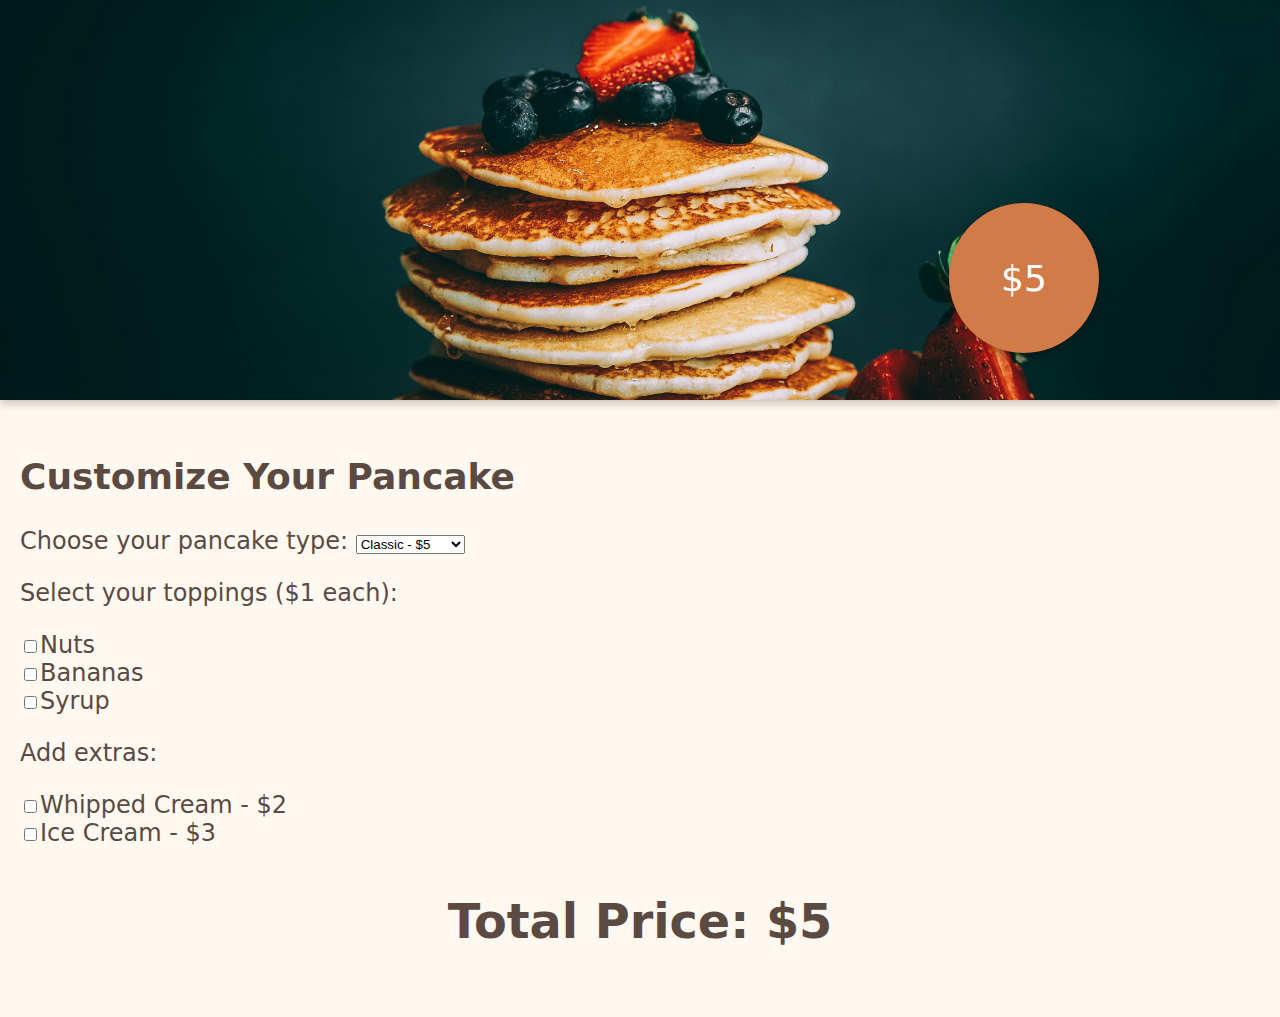
==== 04_week/Pancake_Maker/index.html @ cb2964ac "add Pancake Maker task" ====
<!DOCTYPE html>
<html lang="en">
  <head>
    <meta charset="UTF-8" />
    <title>Pancake Maker</title>
    <link rel="stylesheet" href="style.css" />
  </head>
  
  <body>
    <div class="container">
      <div class="image-container">
        <img src="pancake.jpeg" alt="Delicious pancakes" />
        <div class="price-banner"><span id="totalPrice">$5</span></div>
      </div>
      <div class="form-container">
        <h2>Customize Your Pancake</h2>
        <div class="customization-section">
          <label for="type">Choose your pancake type:</label>
          <select id="type">
            <option value="5">Classic - $5</option>
            <option value="6">Chocolate - $6</option>
            <option value="7">Blueberry - $7</option>
          </select>
        </div>
        <div class="customization-section">
          <p>Select your toppings ($1 each):</p>
          <input type="checkbox" name='topping' id="nuts" value="1" />Nuts<br />
          <input type="checkbox" name='topping' id="bananas" value="1" />Bananas<br />
          <input type="checkbox" name='topping' id="syrup" value="1" />Syrup<br />
        </div>
        <div class="customization-section">
          <p>Add extras:</p>
          <input type="checkbox" id="whippedCream" value="2" />Whipped Cream -
          $2<br />
          <input type="checkbox" id="iceCream" value="3" />Ice Cream - $3<br />
        </div>
        <div class="price-display">
          <h3>Total Price: <span id="totalPrice">$5</span></h3>
        </div>
      </div>
    </div>
    <script src="script.js"></script>
  </body>
</html>
---- 04_week/Pancake_Maker/style.css ----
body {
  font-family: system-ui, -apple-system, BlinkMacSystemFont, 'Segoe UI', Roboto, Oxygen, Ubuntu, Cantarell, 'Open Sans', 'Helvetica Neue', sans-serif;
  font-weight: 200;;
  background-color: #fff8f0;
  color: #5a4a42;
  display: flex;
  justify-content: center;
  align-items: center;
  height: 100vh;
  margin: 0;
}


.container {
  display: flex;
  align-items: flex-start;
  justify-content: center;
  width: 80%;
}

.image-container {
  position: relative;
  flex: 1;
}

.image-container img {
  width: 100%;
  height: 100vh;
  object-fit: cover;
  box-shadow: 0 4px 8px rgba(0, 0, 0, 0.2);
}

.form-container {
  flex: 1;
  padding: 20px;
}

.price-banner {
  position: absolute;
  top: 20px;
  left: 50%;
  transform: translateX(-50%);
  background-color: #d17b49;
  color: white;
  border-radius: 50%;
  width: 100px;
  height: 100px;
  display: flex;
  justify-content: center;
  align-items: center;
  font-size: 20px;
  box-shadow: 0 4px 8px rgba(0, 0, 0, 0.3);
}

@keyframes bounce {
  0% {transform: translateY(0)}
  50% {transform: translateY(-5px)}
  100% {transform: translateY(0)}
}

.bounce {
  animation-name: bounce;
  animation-duration: 500ms;
}


@media (max-width: 1280px){

  body {
    flex-direction: column;
    justify-content: flex-start;
    font-size: 1.5em;
  }

  .image-container img{
    height: 400px;
    width: 100vw;
    object-fit: cover;
  }

  .container {
    height: 100vh;
    width: 100%;
    display: block;
  }

  .price-display {
    text-align: center;
    font-size: 1.7em;
  }

  .price-banner {
    width: 150px;
    height: 150px;
    font-size: 1.5em;
    left: 80%;
    top: 50%;
  }
}
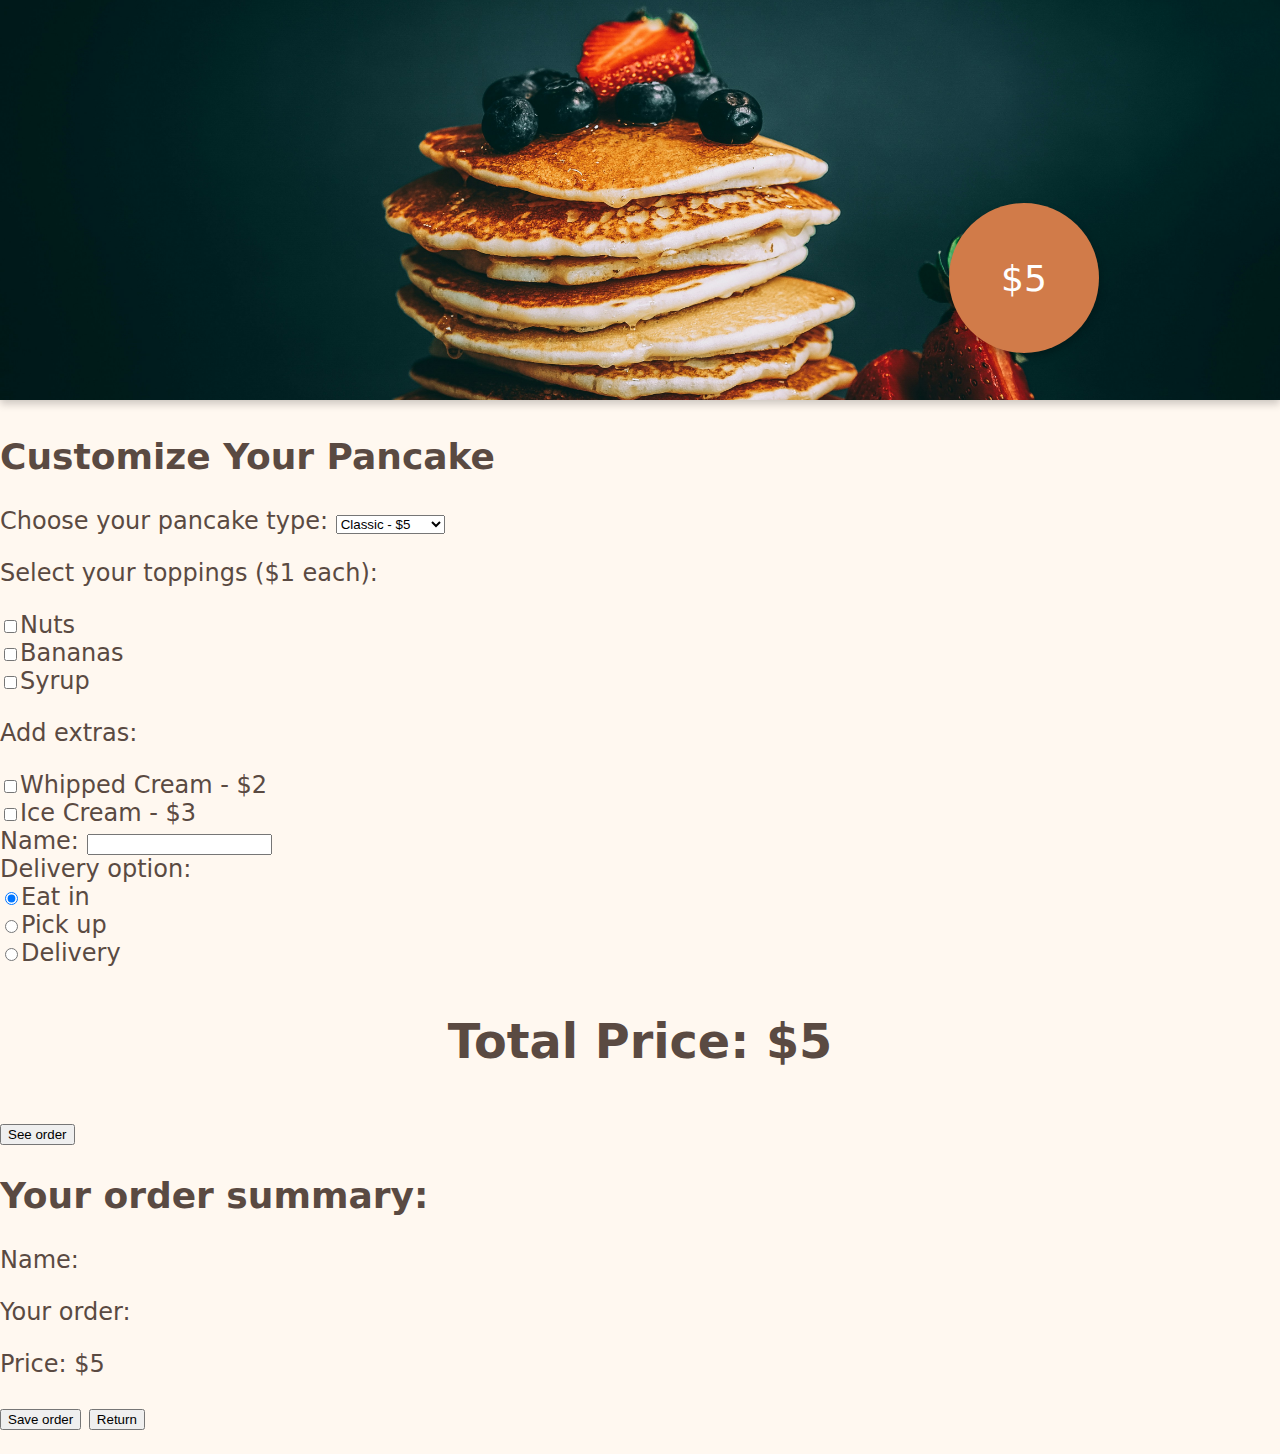
==== commit 4f988240: "add save order function" ====
--- a/04_week/Pancake_Maker/index.html
+++ b/04_week/Pancake_Maker/index.html
@@ -7,12 +7,12 @@
   </head>
   
   <body>
-    <div class="container">
+    <div class="customization-container">
       <div class="image-container">
         <img src="pancake.jpeg" alt="Delicious pancakes" />
         <div class="price-banner"><span id="totalPrice">$5</span></div>
       </div>
-      <div class="form-container">
+      <div class="customize">
         <h2>Customize Your Pancake</h2>
         <div class="customization-section">
           <label for="type">Choose your pancake type:</label>
@@ -24,21 +24,49 @@
         </div>
         <div class="customization-section">
           <p>Select your toppings ($1 each):</p>
-          <input type="checkbox" name='topping' id="nuts" value="1" />Nuts<br />
-          <input type="checkbox" name='topping' id="bananas" value="1" />Bananas<br />
-          <input type="checkbox" name='topping' id="syrup" value="1" />Syrup<br />
+          <input type="checkbox" name='topping' id="Nuts" value="1" />Nuts<br />
+          <input type="checkbox" name='topping' id="Bananas" value="1" />Bananas<br />
+          <input type="checkbox" name='topping' id="Syrup" value="1" />Syrup<br />
         </div>
         <div class="customization-section">
           <p>Add extras:</p>
-          <input type="checkbox" id="whippedCream" value="2" />Whipped Cream -
+          <input type="checkbox" name='extra' id="Whipped" value="2" />Whipped Cream -
           $2<br />
-          <input type="checkbox" id="iceCream" value="3" />Ice Cream - $3<br />
+          <input type="checkbox" name='extra' id="Ice" value="3" />Ice Cream - $3<br />
         </div>
+
+
+        <div class="order-details">
+          <label for="customerName">Name:</label>
+          <input type="text" id='customerName' required /><br/>
+
+          <label for="delivery">Delivery option:</label><br/>
+          <input type="radio" name="delivery" id="eatIn" checked>Eat in<br/>
+          <input type="radio" name="delivery" id="pickUp">Pick up<br/>
+          <input type="radio" name="delivery" id="delivery">Delivery<br/>
+        </div>
+
         <div class="price-display">
           <h3>Total Price: <span id="totalPrice">$5</span></h3>
         </div>
+        <button type='button' id="seeOrder">See order</button>
+        </div>
+
+        <div class="summary hidden">
+          <h2>Your order summary:</h3>
+          <p id='nameDisplay'>Name: </p>
+          <p>Your order:<br/> <span id="orderDisplay"></span></p>
+          <p>Price: <span id='totalPrice'>$5</span><span id='deliveryCost'></span></p>
+            
+          <button type="submit" id="saveOrder">Save order</button>
+          <button type='button' id="return">Return</button>
+        </div>
+
+        <div class="reply hidden">
+          <p></p>
+        </div>
       </div>
-    </div>
+
     <script src="script.js"></script>
   </body>
 </html>
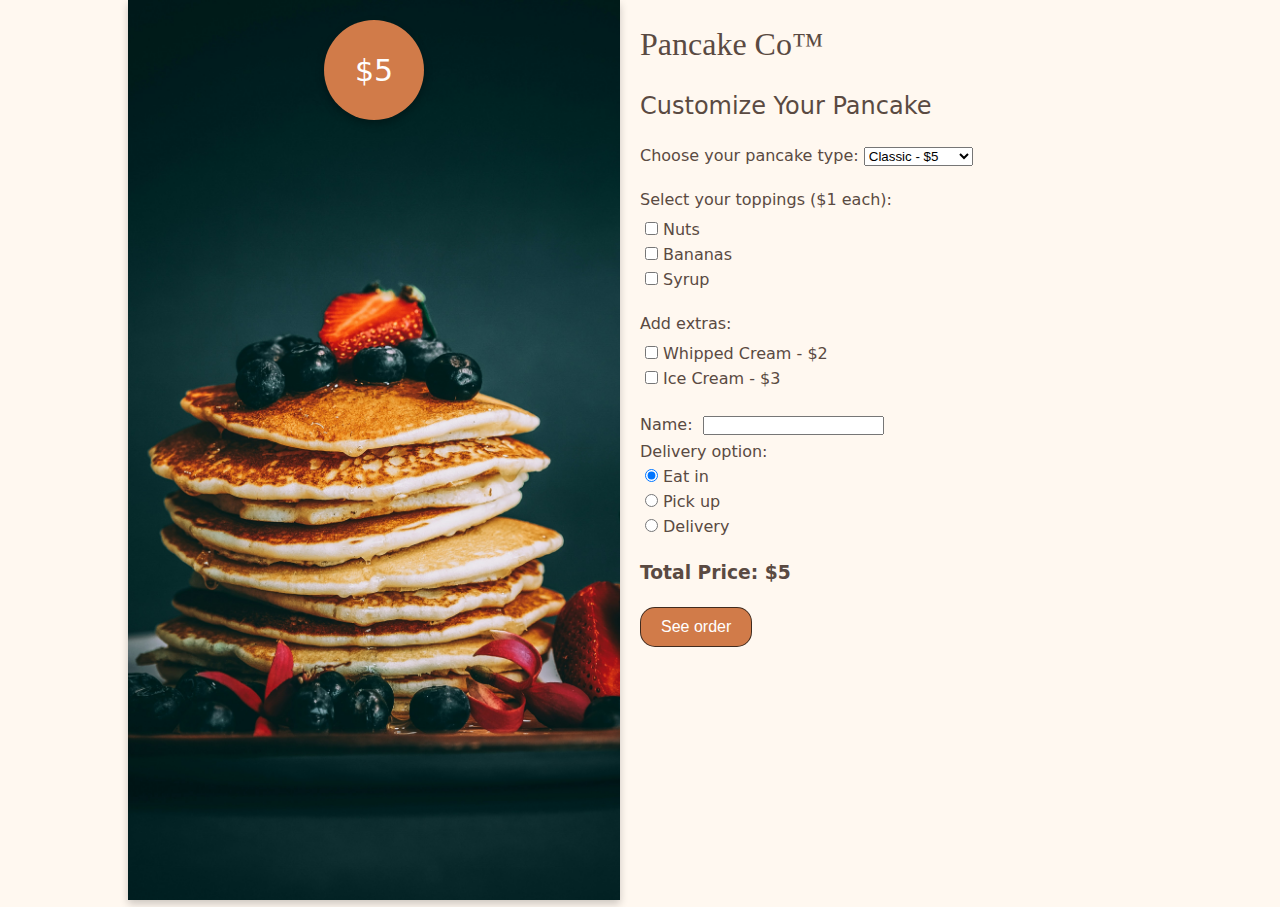
==== commit 55f316d2: "add media queries" ====
--- a/04_week/Pancake_Maker/index.html
+++ b/04_week/Pancake_Maker/index.html
@@ -2,8 +2,10 @@
 <html lang="en">
   <head>
     <meta charset="UTF-8" />
-    <title>Pancake Maker</title>
+    <meta name="viewport" content="width=device-width, initial-scale=1.0">
+    <title>Pancake Co™ - Your local pancake parlor</title>
     <link rel="stylesheet" href="style.css" />
+    <link rel="shortcut icon" href="pancake_favicon.png" type="image/x-icon">
   </head>
   
   <body>
@@ -13,6 +15,7 @@
         <div class="price-banner"><span id="totalPrice">$5</span></div>
       </div>
       <div class="customize">
+        <h1>Pancake Co™</h1>
         <h2>Customize Your Pancake</h2>
         <div class="customization-section">
           <label for="type">Choose your pancake type:</label>
@@ -64,6 +67,7 @@
 
         <div class="reply hidden">
           <p></p>
+          <p></p>
         </div>
       </div>
 
--- a/04_week/Pancake_Maker/style.css
+++ b/04_week/Pancake_Maker/style.css
@@ -1,17 +1,39 @@
+
+/* General Styling */
+* {
+  margin: 0;
+  padding: 0;
+  box-sizing: border-box;
+}
+
+:root {
+  --accentcolor: #d17b49;
+}
+
 body {
   font-family: system-ui, -apple-system, BlinkMacSystemFont, 'Segoe UI', Roboto, Oxygen, Ubuntu, Cantarell, 'Open Sans', 'Helvetica Neue', sans-serif;
-  font-weight: 200;;
+  font-weight: 200;
   background-color: #fff8f0;
   color: #5a4a42;
   display: flex;
   justify-content: center;
   align-items: center;
-  height: 100vh;
-  margin: 0;
-}
-
-
-.container {
+  line-height: 1.5;
+}
+
+
+/* Main content styling */
+h1 {
+  font-family: Josefin Sans;
+  font-weight: 200;
+}
+
+h2 {
+  margin: 20px 0;
+  font-weight: 300;
+}
+
+.customization-container {
   display: flex;
   align-items: flex-start;
   justify-content: center;
@@ -30,9 +52,22 @@
   box-shadow: 0 4px 8px rgba(0, 0, 0, 0.2);
 }
 
-.form-container {
+/* Pancake Customization Styling*/
+.customize {
   flex: 1;
   padding: 20px;
+}
+
+.customize div {
+  margin: 20px 0;
+}
+
+.customize div p{
+  margin-bottom: 5px;
+}
+
+input {
+  margin: 5px;
 }
 
 .price-banner {
@@ -40,7 +75,7 @@
   top: 20px;
   left: 50%;
   transform: translateX(-50%);
-  background-color: #d17b49;
+  background-color: var(--accentcolor);
   color: white;
   border-radius: 50%;
   width: 100px;
@@ -52,8 +87,14 @@
   box-shadow: 0 4px 8px rgba(0, 0, 0, 0.3);
 }
 
+.price-banner span {
+  font-size: 1.5em;
+}
+
+
+/* Animation */
 @keyframes bounce {
-  0% {transform: translateY(0)}
+  0% {}
   50% {transform: translateY(-5px)}
   100% {transform: translateY(0)}
 }
@@ -64,36 +105,201 @@
 }
 
 
-@media (max-width: 1280px){
-
+
+
+/* Toggle Visibility */
+.hidden {
+  display: none;
+} 
+
+
+
+
+/* Order Summary Styling */
+.summary {
+  flex: 1;
+  padding: 20px;
+  min-width: 30%;
+  padding: 20px;
+}
+
+.summary p {
+  margin: 25px 0;
+}
+
+
+
+/* Button Styling */
+button {
+  padding: 10px 20px;
+  background-color: var(--accentcolor);
+  border: 1px solid rgba(29, 24, 20, 0.8);
+  border-radius: 15px;
+  color: white;
+  font-weight: 300;
+  font-size: 1rem;
+  font-family: Arial, Helvetica, sans-serif;
+}
+
+#saveOrder {
+  margin-right: 10px;
+}
+
+
+
+/* Form 'Validation' Reply */
+.reply {
+  text-align: center;
+  background-color: beige;
+  backdrop-filter: blur(5px);
+  position: absolute;
+  margin: auto;
+  margin-top: 40vh;
+  padding: 30px;
+  border-radius: 5px;
+  color: rgba(29, 24, 20, 0.8);
+  font-size: 1.2em;
+  font-weight: 400;
+}
+
+
+
+
+/* 
+
+MEDIA QUERIES 
+
+*/
+
+
+
+/* iPad Pro */
+@media only screen and (max-width: 1024px) {
   body {
-    flex-direction: column;
-    justify-content: flex-start;
-    font-size: 1.5em;
-  }
-
-  .image-container img{
-    height: 400px;
-    width: 100vw;
-    object-fit: cover;
-  }
-
-  .container {
-    height: 100vh;
+    font-size: 24px;
+    height: 120vh;
+  }
+
+  h2 {
+    border-bottom: 1px solid beige;
+  }
+
+  .image-container {
+    height: 100%;
+    flex: 1;
+  }
+
+  .image-container > img {
+    height: 100%;
+    object-position: 20% 0%;
+  }
+
+  .customization-container {
+    height: 100%;
     width: 100%;
+  }
+
+  .customize {
+    position: absolute;
+    left: 10%;
+    top: 10%;
+    
+    background-color: rgba(0,0,0,0.3);
+    backdrop-filter: blur(4px);
+    color: beige;
+
+    padding: 40px 60px;
+  }
+
+
+  .summary {
+    position: absolute;
+    left: 10%;
+    top: 10%;
+    
+    background-color: rgba(0,0,0,0.3);
+    backdrop-filter: blur(4px);
+    color: beige;
+
+    padding: 40px 60px;
+  }
+
+  .summary > button {
+    margin: auto;
+  }
+
+  .price-banner {
+    z-index: 4;
+    top: 7%;
+    left: 64%;
+  }
+
+  .price-banner > span {
+    font-size: 2rem;
+  }
+
+  #seeOrder {
+    scale: 1.1;
     display: block;
-  }
-
-  .price-display {
-    text-align: center;
-    font-size: 1.7em;
+    margin: auto;
+  }
+
+  input[type='checkbox'], input[type='radio'] {
+    scale: 1.3;
+    margin-right: 15px;
+  }
+
+  input[type='text'] {
+    position: relative;
+    top: -3px;
+    padding: 5px;
+    margin: 3px;
+  }
+
+
+
+}
+
+@media only screen and (max-width: 532px) {
+  body {
+    font-size: 22px;
+  }
+
+  .customize {
+    padding: 40px;
   }
 
   .price-banner {
-    width: 150px;
-    height: 150px;
-    font-size: 1.5em;
+    top: 14%;
+  }
+}
+
+
+/* iPhone SE media query */
+@media only screen and (max-width: 375px) {
+  body {
+    font-size: 14px;
+  }
+
+  .customize {
+    width: 80%;
+    top: 5%;
+    padding: 15px;
+  }
+
+  .price-banner {
+    scale: 0.8;
+    top: 3%;
     left: 80%;
-    top: 50%;
-  }
-}
+  }
+
+  .summary {
+    width: 80%;
+    top: 5%;
+    padding: 15px;
+  }
+
+  .reply {
+    width: 85%;
+  }
+}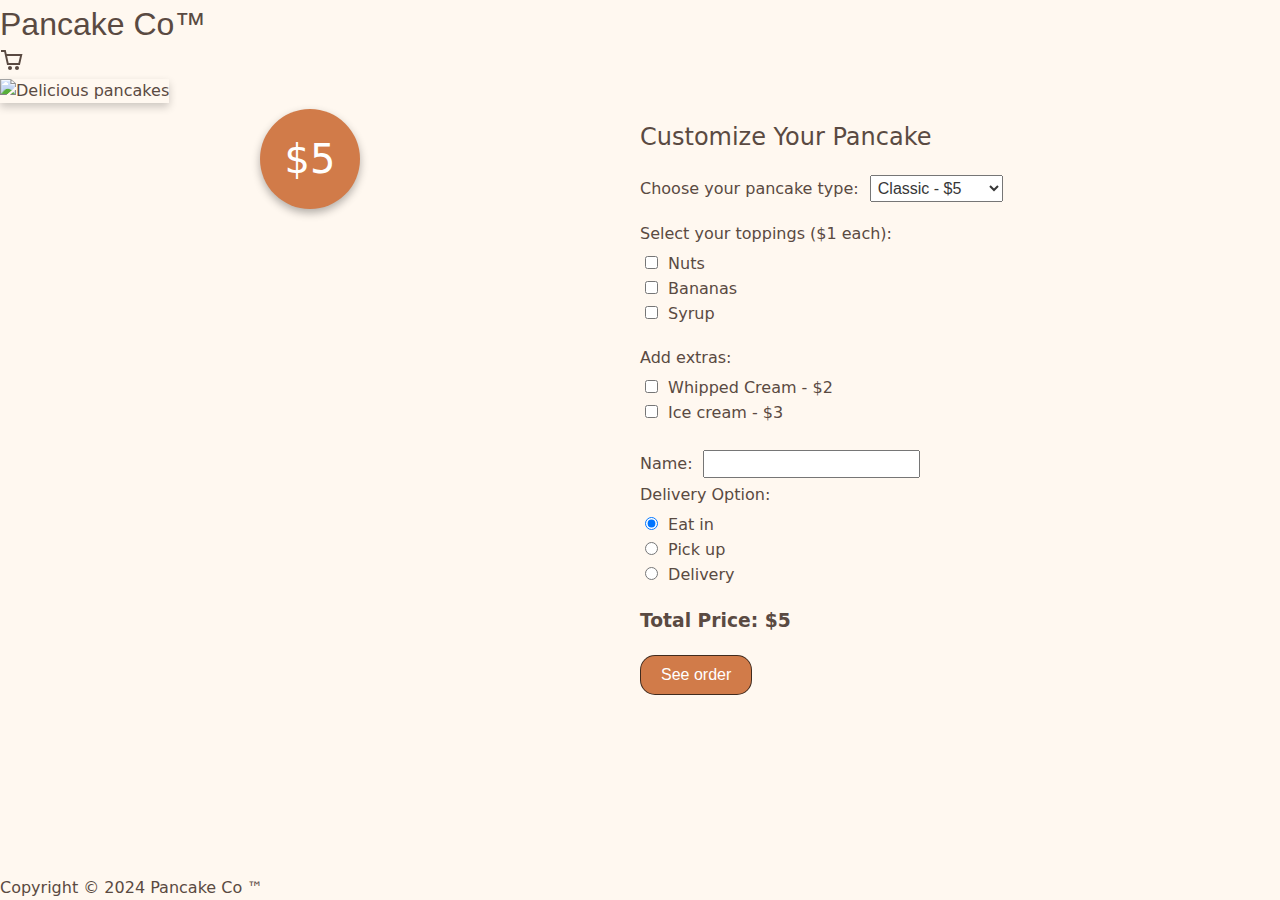
==== commit 75d37c1c: "add new styling" ====
--- a/04_week/Pancake_Maker/index.html
+++ b/04_week/Pancake_Maker/index.html
@@ -5,17 +5,26 @@
     <meta name="viewport" content="width=device-width, initial-scale=1.0">
     <title>Pancake Co™ - Your local pancake parlor</title>
     <link rel="stylesheet" href="style.css" />
-    <link rel="shortcut icon" href="pancake_favicon.png" type="image/x-icon">
+    <link rel="shortcut icon" href="images/pancake_favicon.png" type="image/x-icon">
   </head>
   
   <body>
+    <header>
+      <h1>Pancake Co™</h1>
+      <div class='cart'>
+        <svg width="24" height="24" viewBox="0 0 24 24" fill="none" xmlns="http://www.w3.org/2000/svg">
+          <path fill-rule="evenodd" clip-rule="evenodd" d="M5.79166 2H1V4H4.2184L6.9872 16.6776H7V17H20V16.7519L22.1932 7.09095L22.5308 6H6.6552L6.08485 3.38852L5.79166 2ZM19.9869 8H7.092L8.62081 15H18.3978L19.9869 8Z" fill="currentColor"/>
+          <path d="M10 22C11.1046 22 12 21.1046 12 20C12 18.8954 11.1046 18 10 18C8.89543 18 8 18.8954 8 20C8 21.1046 8.89543 22 10 22Z" fill="currentColor"/>
+          <path d="M19 20C19 21.1046 18.1046 22 17 22C15.8954 22 15 21.1046 15 20C15 18.8954 15.8954 18 17 18C18.1046 18 19 18.8954 19 20Z" fill="currentColor"/>
+        </svg>
+      </div>
+    </header>
     <div class="customization-container">
       <div class="image-container">
-        <img src="pancake.jpeg" alt="Delicious pancakes" />
+        <img src="images/monika-grabkowska-jsgJtBOR6jY-unsplash.jpg" alt="Delicious pancakes" />
         <div class="price-banner"><span id="totalPrice">$5</span></div>
       </div>
       <div class="customize">
-        <h1>Pancake Co™</h1>
         <h2>Customize Your Pancake</h2>
         <div class="customization-section">
           <label for="type">Choose your pancake type:</label>
@@ -27,26 +36,53 @@
         </div>
         <div class="customization-section">
           <p>Select your toppings ($1 each):</p>
-          <input type="checkbox" name='topping' id="Nuts" value="1" />Nuts<br />
-          <input type="checkbox" name='topping' id="Bananas" value="1" />Bananas<br />
-          <input type="checkbox" name='topping' id="Syrup" value="1" />Syrup<br />
+          <div>
+            <input type="checkbox" name='topping' id="Nuts" value="1" />
+            <label for='Nuts'>Nuts</label>
+          </div>
+          <div>
+            <input type="checkbox" name='topping' id="Bananas" value="1" />
+            <label for='Bananas'>Bananas</label><br>
+          </div>
+          <div>
+            <input type="checkbox" name='topping' id="Syrup" value="1" />
+            <label for='Syrup'>Syrup</label>
+          </div>
+ 
+
+
         </div>
         <div class="customization-section">
           <p>Add extras:</p>
-          <input type="checkbox" name='extra' id="Whipped" value="2" />Whipped Cream -
-          $2<br />
-          <input type="checkbox" name='extra' id="Ice" value="3" />Ice Cream - $3<br />
+          <div>
+            <input type="checkbox" name='extra' id="Whipped" value="2" />
+            <label for='Whipped'>Whipped Cream - $2</label>
+          </div>
+          <div>
+            <input type="checkbox" name='extra' id="Ice" value="3" />
+            <label for='Ice'>Ice cream - $3</label>
+          </div>
+
         </div>
 
 
         <div class="order-details">
           <label for="customerName">Name:</label>
-          <input type="text" id='customerName' required /><br/>
+          <input type="text" id='customerName' required />
 
-          <label for="delivery">Delivery option:</label><br/>
-          <input type="radio" name="delivery" id="eatIn" checked>Eat in<br/>
-          <input type="radio" name="delivery" id="pickUp">Pick up<br/>
-          <input type="radio" name="delivery" id="delivery">Delivery<br/>
+          <p>Delivery Option:</p>
+          <div>
+            <input type="radio" name="delivery" id="eatIn" checked>
+            <label for='eatIn'>Eat in</label>
+          </div>
+          <div>
+            <input type="radio" name="delivery" id="pickUp">
+            <label for='pickUp'>Pick up</label>
+          </div>
+          <div>
+            <input type="radio" name="delivery" id="delivery">
+            <label for='delivery'>Delivery</label>
+          </div>
         </div>
 
         <div class="price-display">
@@ -71,6 +107,10 @@
         </div>
       </div>
 
+      <footer>
+        <p>Copyright &copy 2024 Pancake Co &trade;</p>
+      </footer>
+
     <script src="script.js"></script>
   </body>
 </html>
--- a/04_week/Pancake_Maker/style.css
+++ b/04_week/Pancake_Maker/style.css
@@ -16,15 +16,20 @@
   background-color: #fff8f0;
   color: #5a4a42;
   display: flex;
+  flex-direction: column;
   justify-content: center;
-  align-items: center;
   line-height: 1.5;
 }
+
+
+
+/* Header Styling */
+
 
 
 /* Main content styling */
 h1 {
-  font-family: Josefin Sans;
+  font-family: Josefin Sans, Arial, sans-serif;
   font-weight: 200;
 }
 
@@ -37,7 +42,6 @@
   display: flex;
   align-items: flex-start;
   justify-content: center;
-  width: 80%;
 }
 
 .image-container {
@@ -58,7 +62,7 @@
   padding: 20px;
 }
 
-.customize div {
+.customize > div {
   margin: 20px 0;
 }
 
@@ -66,13 +70,24 @@
   margin-bottom: 5px;
 }
 
+select {
+  color: rgb(55, 55, 55);
+  padding: 3px;
+  font-size: 1em;
+  margin: 0 6px;
+}
+
 input {
+  color: rgb(55, 55, 55);
+  padding: 3px;
   margin: 5px;
+  outline: none;
+  font-size: 1em;
 }
 
 .price-banner {
   position: absolute;
-  top: 20px;
+  top: 30px;
   left: 50%;
   transform: translateX(-50%);
   background-color: var(--accentcolor);
@@ -87,21 +102,19 @@
   box-shadow: 0 4px 8px rgba(0, 0, 0, 0.3);
 }
 
-.price-banner span {
-  font-size: 1.5em;
+.price-banner > span {
+  font-size: 2em;
 }
 
 
 /* Animation */
 @keyframes bounce {
-  0% {}
   50% {transform: translateY(-5px)}
   100% {transform: translateY(0)}
 }
 
 .bounce {
-  animation-name: bounce;
-  animation-duration: 500ms;
+  animation: bounce 500ms;
 }
 
 
@@ -139,6 +152,11 @@
   font-weight: 300;
   font-size: 1rem;
   font-family: Arial, Helvetica, sans-serif;
+}
+
+button:hover {
+  cursor: pointer;
+  background-color: #876959;
 }
 
 #saveOrder {
@@ -162,6 +180,18 @@
   font-weight: 400;
 }
 
+ 
+/* Footer Styling */
+footer {
+  position: absolute;
+  bottom: 0;
+}
+footer p{
+  text-align: end;
+}
+
+
+
 
 
 
@@ -181,7 +211,7 @@
   }
 
   h2 {
-    border-bottom: 1px solid beige;
+    border-bottom: 1px solid;
   }
 
   .image-container {
@@ -190,6 +220,8 @@
   }
 
   .image-container > img {
+    box-shadow: none;
+    position: absolute;
     height: 100%;
     object-position: 20% 0%;
   }
@@ -199,30 +231,17 @@
     width: 100%;
   }
 
-  .customize {
+  .customize, .summary {
     position: absolute;
-    left: 10%;
     top: 10%;
     
-    background-color: rgba(0,0,0,0.3);
-    backdrop-filter: blur(4px);
-    color: beige;
+    background-color: rgba(245,245,220, 0.8);
+    backdrop-filter: drop-shadow(10px);
 
     padding: 40px 60px;
   }
 
 
-  .summary {
-    position: absolute;
-    left: 10%;
-    top: 10%;
-    
-    background-color: rgba(0,0,0,0.3);
-    backdrop-filter: blur(4px);
-    color: beige;
-
-    padding: 40px 60px;
-  }
 
   .summary > button {
     margin: auto;
@@ -231,7 +250,7 @@
   .price-banner {
     z-index: 4;
     top: 7%;
-    left: 64%;
+    left: 80%;
   }
 
   .price-banner > span {
@@ -244,7 +263,15 @@
     margin: auto;
   }
 
-  input[type='checkbox'], input[type='radio'] {
+  select {
+    font-size: 0.8em;
+    padding: 6px;
+    margin: 0 6px;
+    border-radius: 5px;
+  }
+
+  input[type='checkbox'], 
+  input[type='radio'] {
     scale: 1.3;
     margin-right: 15px;
   }
@@ -252,15 +279,19 @@
   input[type='text'] {
     position: relative;
     top: -3px;
-    padding: 5px;
-    margin: 3px;
-  }
-
-
-
-}
-
-@media only screen and (max-width: 532px) {
+    padding: 3px;
+    margin: 10px 10px;
+    border-radius: 5px;
+    border: 1px solid var(--accentcolor)
+  }
+
+
+
+}
+
+@media only screen and (max-width: 750px) {
+  
+
   body {
     font-size: 22px;
   }
@@ -270,13 +301,13 @@
   }
 
   .price-banner {
-    top: 14%;
+    left: 80%;
   }
 }
 
 
 /* iPhone SE media query */
-@media only screen and (max-width: 375px) {
+@media only screen and (max-width: 500px) {
   body {
     font-size: 14px;
   }
@@ -302,4 +333,5 @@
   .reply {
     width: 85%;
   }
-}+}
+
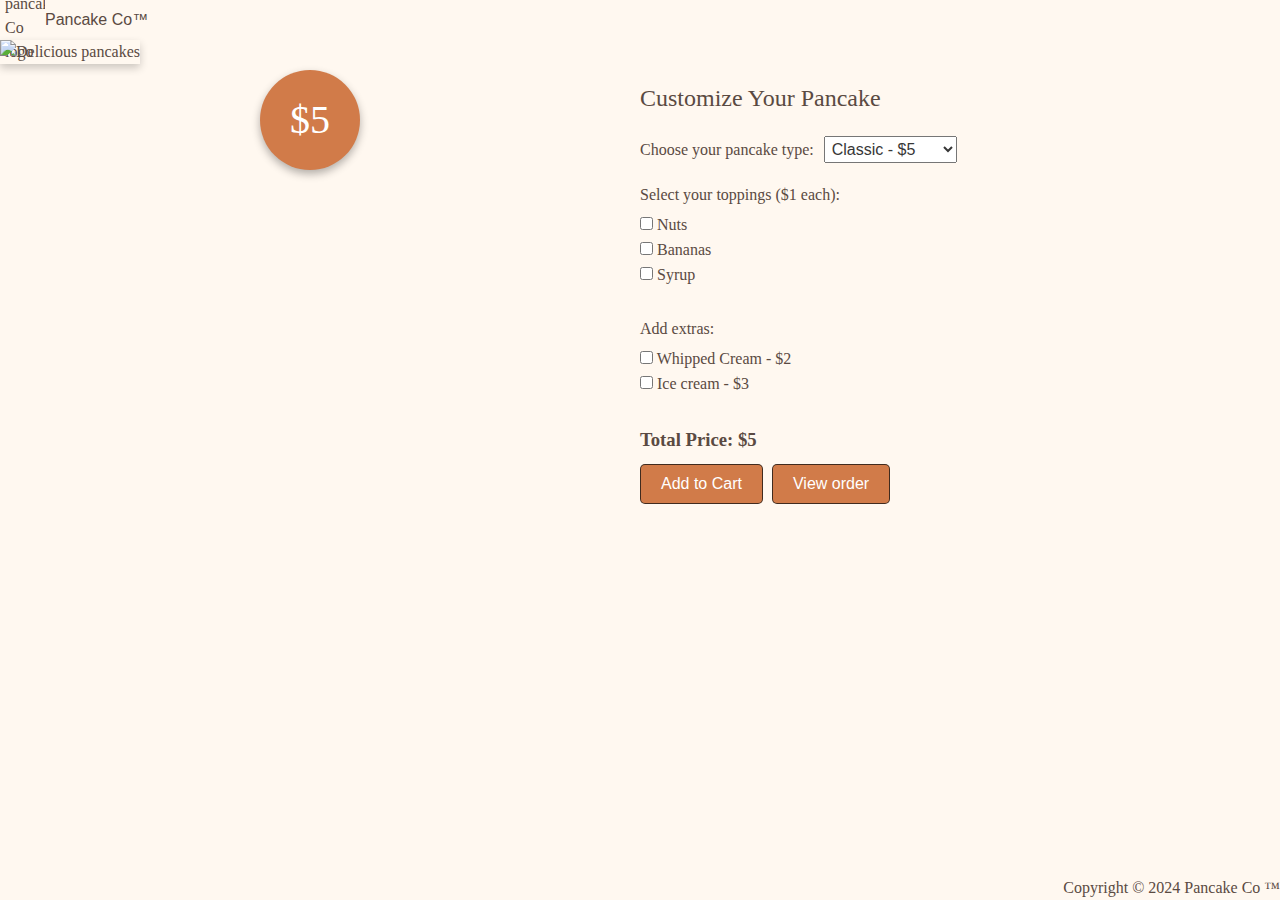
==== commit 536c2e5b: "safety backup" ====
--- a/04_week/Pancake_Maker/index.html
+++ b/04_week/Pancake_Maker/index.html
@@ -7,17 +7,11 @@
     <link rel="stylesheet" href="style.css" />
     <link rel="shortcut icon" href="images/pancake_favicon.png" type="image/x-icon">
   </head>
-  
+
   <body>
     <header>
-      <h1>Pancake Co™</h1>
-      <div class='cart'>
-        <svg width="24" height="24" viewBox="0 0 24 24" fill="none" xmlns="http://www.w3.org/2000/svg">
-          <path fill-rule="evenodd" clip-rule="evenodd" d="M5.79166 2H1V4H4.2184L6.9872 16.6776H7V17H20V16.7519L22.1932 7.09095L22.5308 6H6.6552L6.08485 3.38852L5.79166 2ZM19.9869 8H7.092L8.62081 15H18.3978L19.9869 8Z" fill="currentColor"/>
-          <path d="M10 22C11.1046 22 12 21.1046 12 20C12 18.8954 11.1046 18 10 18C8.89543 18 8 18.8954 8 20C8 21.1046 8.89543 22 10 22Z" fill="currentColor"/>
-          <path d="M19 20C19 21.1046 18.1046 22 17 22C15.8954 22 15 21.1046 15 20C15 18.8954 15.8954 18 17 18C18.1046 18 19 18.8954 19 20Z" fill="currentColor"/>
-        </svg>
-      </div>
+      <img src="/images/icons/pancakeCo_logo.png" alt="pancake Co logo">
+      <h1>Pancake Co&trade;</h1>
     </header>
     <div class="customization-container">
       <div class="image-container">
@@ -29,11 +23,12 @@
         <div class="customization-section">
           <label for="type">Choose your pancake type:</label>
           <select id="type">
-            <option value="5">Classic - $5</option>
-            <option value="6">Chocolate - $6</option>
-            <option value="7">Blueberry - $7</option>
+            <option value="5" id='Classic'>Classic - $5</option>
+            <option value="6" id='Chocolate'>Chocolate - $6</option>
+            <option value="7" id='Blueberry'>Blueberry - $7</option>
           </select>
         </div>
+        <div class="customization-section-container">
         <div class="customization-section">
           <p>Select your toppings ($1 each):</p>
           <div>
@@ -48,29 +43,43 @@
             <input type="checkbox" name='topping' id="Syrup" value="1" />
             <label for='Syrup'>Syrup</label>
           </div>
- 
+        </div>
 
-
-        </div>
+        </div.>
         <div class="customization-section">
           <p>Add extras:</p>
           <div>
-            <input type="checkbox" name='extra' id="Whipped" value="2" />
-            <label for='Whipped'>Whipped Cream - $2</label>
+            <input type="checkbox" name='extra' id="Whipped Cream" value="2" />
+            <label for='Whipped Cream'>Whipped Cream - $2</label>
           </div>
           <div>
-            <input type="checkbox" name='extra' id="Ice" value="3" />
-            <label for='Ice'>Ice cream - $3</label>
+            <input type="checkbox" name='extra' id="Ice Cream" value="3" />
+            <label for='Ice Cream'>Ice cream - $3</label>
+          </div>
+        </div>
+
+          <div class="price-display">
+            <h3>Total Price: <span id="totalPrice">$5</span></h3>
           </div>
 
+        <div>
+          <button type='button' id='addToCart'>Add to Cart</button>
+          <button type='button' id="viewOrder">View order</button>
         </div>
 
+          <div class='hidden' id='orderCount'></div>
+        </div>
 
-        <div class="order-details">
-          <label for="customerName">Name:</label>
-          <input type="text" id='customerName' required />
+      </div>
 
-          <p>Delivery Option:</p>
+      <div class="summary hidden">
+        <h2>Your order summary:</h2>
+          <div class='orderDisplay'></div>
+        <p>Total price: <span id='summaryTotalCost'></span><span id='deliveryCost'></span></p>
+        <div class="customerDetails">
+          <label for="customerName">Name:</label><br/>
+          <input type="text" id='customerName' required/> 
+          <p>Delivery option:</p>
           <div>
             <input type="radio" name="delivery" id="eatIn" checked>
             <label for='eatIn'>Eat in</label>
@@ -81,31 +90,17 @@
           </div>
           <div>
             <input type="radio" name="delivery" id="delivery">
-            <label for='delivery'>Delivery</label>
+            <label for='delivery'>Delivery - $5</label>
           </div>
         </div>
-
-        <div class="price-display">
-          <h3>Total Price: <span id="totalPrice">$5</span></h3>
-        </div>
-        <button type='button' id="seeOrder">See order</button>
-        </div>
-
-        <div class="summary hidden">
-          <h2>Your order summary:</h3>
-          <p id='nameDisplay'>Name: </p>
-          <p>Your order:<br/> <span id="orderDisplay"></span></p>
-          <p>Price: <span id='totalPrice'>$5</span><span id='deliveryCost'></span></p>
-            
-          <button type="submit" id="saveOrder">Save order</button>
+        <p id="reply"></p>
+        <div>
+          <button type="submit" id="placeOrder">Place order</button>
           <button type='button' id="return">Return</button>
         </div>
 
-        <div class="reply hidden">
-          <p></p>
-          <p></p>
-        </div>
       </div>
+
 
       <footer>
         <p>Copyright &copy 2024 Pancake Co &trade;</p>
--- a/04_week/Pancake_Maker/style.css
+++ b/04_week/Pancake_Maker/style.css
@@ -8,10 +8,13 @@
 
 :root {
   --accentcolor: #d17b49;
+  --logofont: 'Rock Salt';
+  --font: 'Ubuntu Mono';
+
 }
 
 body {
-  font-family: system-ui, -apple-system, BlinkMacSystemFont, 'Segoe UI', Roboto, Oxygen, Ubuntu, Cantarell, 'Open Sans', 'Helvetica Neue', sans-serif;
+  font-family: var(--font);
   font-weight: 200;
   background-color: #fff8f0;
   color: #5a4a42;
@@ -22,12 +25,27 @@
 }
 
 
-
 /* Header Styling */
-
-
-
-/* Main content styling */
+header {
+  display: flex;
+  align-items: center;
+  height: 40px;
+  padding: 5px;
+}
+
+header h1 {
+  font-family: var(--logofont), arial;
+  font-size: 1rem;
+}
+
+
+
+header img {
+  width: 40px;
+}
+
+
+/* Main Content Styling */
 h1 {
   font-family: Josefin Sans, Arial, sans-serif;
   font-weight: 200;
@@ -42,6 +60,10 @@
   display: flex;
   align-items: flex-start;
   justify-content: center;
+}
+
+.customization-section {
+  margin-bottom: 30px;
 }
 
 .image-container {
@@ -56,7 +78,7 @@
   box-shadow: 0 4px 8px rgba(0, 0, 0, 0.2);
 }
 
-/* Pancake Customization Styling*/
+/* Pancake Customization Styling */
 .customize {
   flex: 1;
   padding: 20px;
@@ -80,11 +102,13 @@
 input {
   color: rgb(55, 55, 55);
   padding: 3px;
-  margin: 5px;
+  margin: 5px 0;
   outline: none;
   font-size: 1em;
 }
 
+
+/* Price Banner */
 .price-banner {
   position: absolute;
   top: 30px;
@@ -106,6 +130,10 @@
   font-size: 2em;
 }
 
+.price-display {
+  margin: 0 0 10px;
+}
+
 
 /* Animation */
 @keyframes bounce {
@@ -136,8 +164,34 @@
   padding: 20px;
 }
 
-.summary p {
+.summary > p {
   margin: 25px 0;
+}
+
+.orderDisplay > div {
+  display: flex;
+  justify-content: space-between;
+  max-width: 460px;
+  margin: 0 0 5px;
+}
+
+.orderDisplay > div > p {
+  margin: 0 0 5px;
+  max-width: 390px;
+}
+
+.orderAdd, .orderRemove {
+  width: 26px;
+  height: 24px;
+  padding: 0;
+}
+
+.customerDetails {
+  margin-bottom: 30px;
+}
+
+.customerDetails > p {
+  margin: 5px 0;
 }
 
 
@@ -147,11 +201,12 @@
   padding: 10px 20px;
   background-color: var(--accentcolor);
   border: 1px solid rgba(29, 24, 20, 0.8);
-  border-radius: 15px;
+  border-radius: 5px;
   color: white;
   font-weight: 300;
   font-size: 1rem;
   font-family: Arial, Helvetica, sans-serif;
+  margin: 0 5px 0 0;
 }
 
 button:hover {
@@ -164,31 +219,43 @@
 }
 
 
-
-/* Form 'Validation' Reply */
-.reply {
+#orderCount {
+  width: 22px;
+  height: 22px;
+  background-color: red;
+  position: relative;
+  top: -50px;
+  left: 235px;
+
   text-align: center;
-  background-color: beige;
-  backdrop-filter: blur(5px);
-  position: absolute;
-  margin: auto;
-  margin-top: 40vh;
-  padding: 30px;
-  border-radius: 5px;
-  color: rgba(29, 24, 20, 0.8);
-  font-size: 1.2em;
+  color: white;
+  font-weight: bolder;
+
+  border-radius: 50%;
+  animation: bounce 200ms;
+}
+
+
+.reply p {
   font-weight: 400;
-}
+  margin-bottom: 10px;
+}
+
+
+
 
  
 /* Footer Styling */
 footer {
   position: absolute;
   bottom: 0;
+  width: 100%;
 }
 footer p{
   text-align: end;
 }
+
+
 
 
 
@@ -206,8 +273,9 @@
 /* iPad Pro */
 @media only screen and (max-width: 1024px) {
   body {
+    justify-content: start;
     font-size: 24px;
-    height: 120vh;
+    height: 100vh
   }
 
   h2 {
@@ -215,32 +283,29 @@
   }
 
   .image-container {
-    height: 100%;
+    height: 100svh;
     flex: 1;
   }
 
   .image-container > img {
     box-shadow: none;
-    position: absolute;
     height: 100%;
     object-position: 20% 0%;
   }
 
-  .customization-container {
-    height: 100%;
-    width: 100%;
-  }
-
-  .customize, .summary {
+
+  .customize, .summary, .reply {
+    min-width: 580px;
+    max-width: 580px;
     position: absolute;
     top: 10%;
     
-    background-color: rgba(245,245,220, 0.8);
-    backdrop-filter: drop-shadow(10px);
+    background-color: rgba(245,245,220, 1);
+    box-shadow: 5px 5px 10px rgba(0,0,0,0.3);
 
     padding: 40px 60px;
-  }
-
+    border-radius: 10px;
+  }
 
 
   .summary > button {
@@ -270,9 +335,11 @@
     border-radius: 5px;
   }
 
+
+
   input[type='checkbox'], 
   input[type='radio'] {
-    scale: 1.3;
+    scale: 1.8;
     margin-right: 15px;
   }
 
@@ -280,18 +347,61 @@
     position: relative;
     top: -3px;
     padding: 3px;
-    margin: 10px 10px;
+    margin: 10px 0;
     border-radius: 5px;
     border: 1px solid var(--accentcolor)
   }
-
-
+  
+  .orderDisplay {
+    margin: 50px 0;
+  }
+
+  .orderAdd, .orderRemove {
+    font-size: 1em;
+
+  }
+
+  button:not(.orderAdd, .orderRemove) {
+    font-size: 1.1em;
+    margin: 40px 5px 0 0;
+  }
+
+  .customize > div {
+    margin: 40px 0 0;
+  }
+
+  #orderCount {
+    position: absolute;
+    top: 704px;
+    left: 394px;
+    width: 32px;
+    height: 32px;
+    margin: 0
+  }
+
+  #reply {
+    font-size: 1em;
+    font-weight: bold;
+    margin: 0;
+  }
+
+  .summary {
+    padding: 40px 60px 60px;
+  }
+
+  .orderDisplay > div > p {
+    max-width: 380px;
+  }
+
+  .orderAdd, .orderRemove {
+    width: 32px;
+    height: 32px;
+  }
 
 }
 
 @media only screen and (max-width: 750px) {
   
-
   body {
     font-size: 22px;
   }
@@ -302,6 +412,15 @@
 
   .price-banner {
     left: 80%;
+    scale: 1.2;
+  }
+}
+
+@media only screen and (max-width: 615px) {
+  .customize, .summary {
+    max-width: 472px;
+    min-width: 400px;
+    padding: 30px;
   }
 }
 
@@ -312,11 +431,29 @@
     font-size: 14px;
   }
 
-  .customize {
+  h2 {
+    font-size: 2em;
+  }
+
+  p, label, .orderDisplay {
+    font-size: 1.3em;
+  }
+
+  .customize, .summary {
+    padding: 30px;
     width: 80%;
     top: 5%;
-    padding: 15px;
-  }
+  }
+
+  input[type='checkbox'] {
+    scale: 1.3;
+  }
+
+  input[type='radio'] {
+    margin: 13px 10px 0 0; 
+    scale: 1.1;
+  }
+
 
   .price-banner {
     scale: 0.8;
@@ -324,14 +461,104 @@
     left: 80%;
   }
 
-  .summary {
-    width: 80%;
-    top: 5%;
-    padding: 15px;
-  }
-
   .reply {
     width: 85%;
   }
 }
 
+@media only screen and (max-width: 375px) {
+  body {
+    height: max-content;
+    background-color: beige;
+  }
+
+  .customize, .summary {
+    box-shadow: none;
+    padding: 20px;
+    max-width: 80%;
+    font-size: 0.8em;
+    position: static;
+    min-width: 375px;
+    max-width: 375px;
+  }
+
+  h1 {
+    position: absolute;
+    top: 5px;
+    left: 5px;
+    font-size: 1rem;
+  }
+
+  h2 {
+    margin: 0 0 30px;
+  }
+
+  p, label, h3, #reply {
+    font-size: 1.1rem;
+  }
+
+  .customization-container {
+    max-width: 100%;
+    flex-direction: column;
+  }
+
+  .customize > div {
+    margin: 10px 0;
+  }
+
+
+  .orderDisplay {
+    margin: 30px 0;
+  }
+
+  .orderDisplay > div > p {
+    font-size: 1.1em;
+    max-width: 265px;
+  }
+
+  .price-banner {
+    left: 70%;
+  }
+
+  .image-container {
+    width: 100%;
+  }
+
+  .image-container img {
+    height: 150px;
+    object-position: 0 64%;
+  }
+
+  footer {
+    position: static;
+  }
+
+  input[type='text'], select {
+    font-size: 1rem;
+  }
+
+  select {
+    margin: 10px 0;
+  }
+
+
+  div:has(>#placeOrder),
+  div:has(>#addToCart) {
+    margin-top: 40px;
+    display: flex;
+    justify-content: center;
+  }
+
+  #placeOrder, #return, #addToCart, #viewOrder {
+    font-size: 1rem;
+    margin: 0 5px;
+  }
+
+  #orderCount {
+    left: 294px;
+    top: 637px;
+    font-size: 1.3rem;
+    width: 30px;
+    height: 30px;
+  }
+}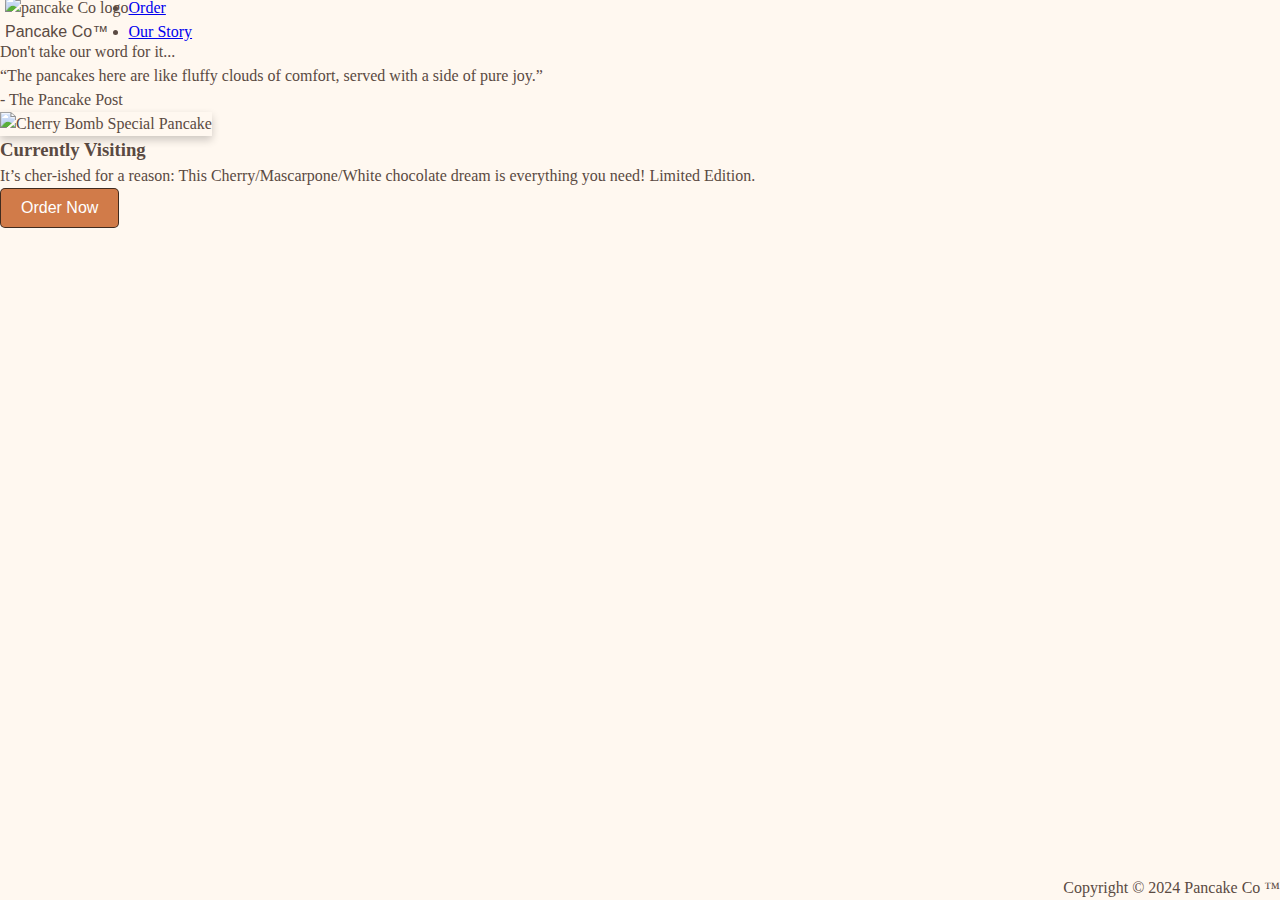
==== commit 87c60863: "add navigation bar" ====
--- a/04_week/Pancake_Maker/index.html
+++ b/04_week/Pancake_Maker/index.html
@@ -5,19 +5,56 @@
     <meta name="viewport" content="width=device-width, initial-scale=1.0">
     <title>Pancake Co™ - Your local pancake parlor</title>
     <link rel="stylesheet" href="style.css" />
-    <link rel="shortcut icon" href="images/pancake_favicon.png" type="image/x-icon">
+    <link rel="shortcut icon" href="images/icons/pancakeCo_logo.png" type="image/x-icon">
   </head>
 
   <body>
     <header>
-      <img src="/images/icons/pancakeCo_logo.png" alt="pancake Co logo">
-      <h1>Pancake Co&trade;</h1>
+      <div class="logo">
+        <img src="/images/icons/pancakeCo_logo.png" alt="pancake Co logo">
+        <h1>Pancake Co&trade;</h1>
+      </div>
+
+      <nav>
+        <ul>
+            <li><a href="order.html">Order</a></li>
+            <li><a href="about.html">Our Story</a></li>
+        </ul>
+      </nav>
     </header>
+
+    <section class="promo-container">
+      <div class='quote-container'>
+        <p>Don't take our word for it...</p>
+        <div class='quote'>
+          <q>The pancakes here are like fluffy clouds of comfort, served with a side of pure joy.</q>
+          <p>- The Pancake Post</p>
+        </div>
+      </div>
+
+      <div class='promo'>
+        <div class="image-container">
+          <picture>
+            <source srcset="images/cherryBomb_final_copy.webp" type="image/webp">
+            <source srcset="images/cherryBomb_final_copy.jpg" type="image/jpeg"> 
+            <img src="/images/cherryBomb_finalcopy.jpg" alt="Cherry Bomb Special Pancake">
+          </picture>
+        </div>
+        <div class='promo-info'>
+          <h3>Currently Visiting</h3>
+          <p>It’s cher-ished for a reason: This Cherry/Mascarpone/White chocolate dream is everything you need! Limited Edition.</p>
+          <a href="#"><button>Order Now</button></a>
+        </div>
+      </div>
+
+
+    </section>
+
+
+    <section class='order hidden'>
+      <div class="price-banner"><span id="totalPrice">$5</span></div>
+
     <div class="customization-container">
-      <div class="image-container">
-        <img src="images/monika-grabkowska-jsgJtBOR6jY-unsplash.jpg" alt="Delicious pancakes" />
-        <div class="price-banner"><span id="totalPrice">$5</span></div>
-      </div>
       <div class="customize">
         <h2>Customize Your Pancake</h2>
         <div class="customization-section">
@@ -98,8 +135,9 @@
           <button type="submit" id="placeOrder">Place order</button>
           <button type='button' id="return">Return</button>
         </div>
+      </div>
+    </section>
 
-      </div>
 
 
       <footer>
